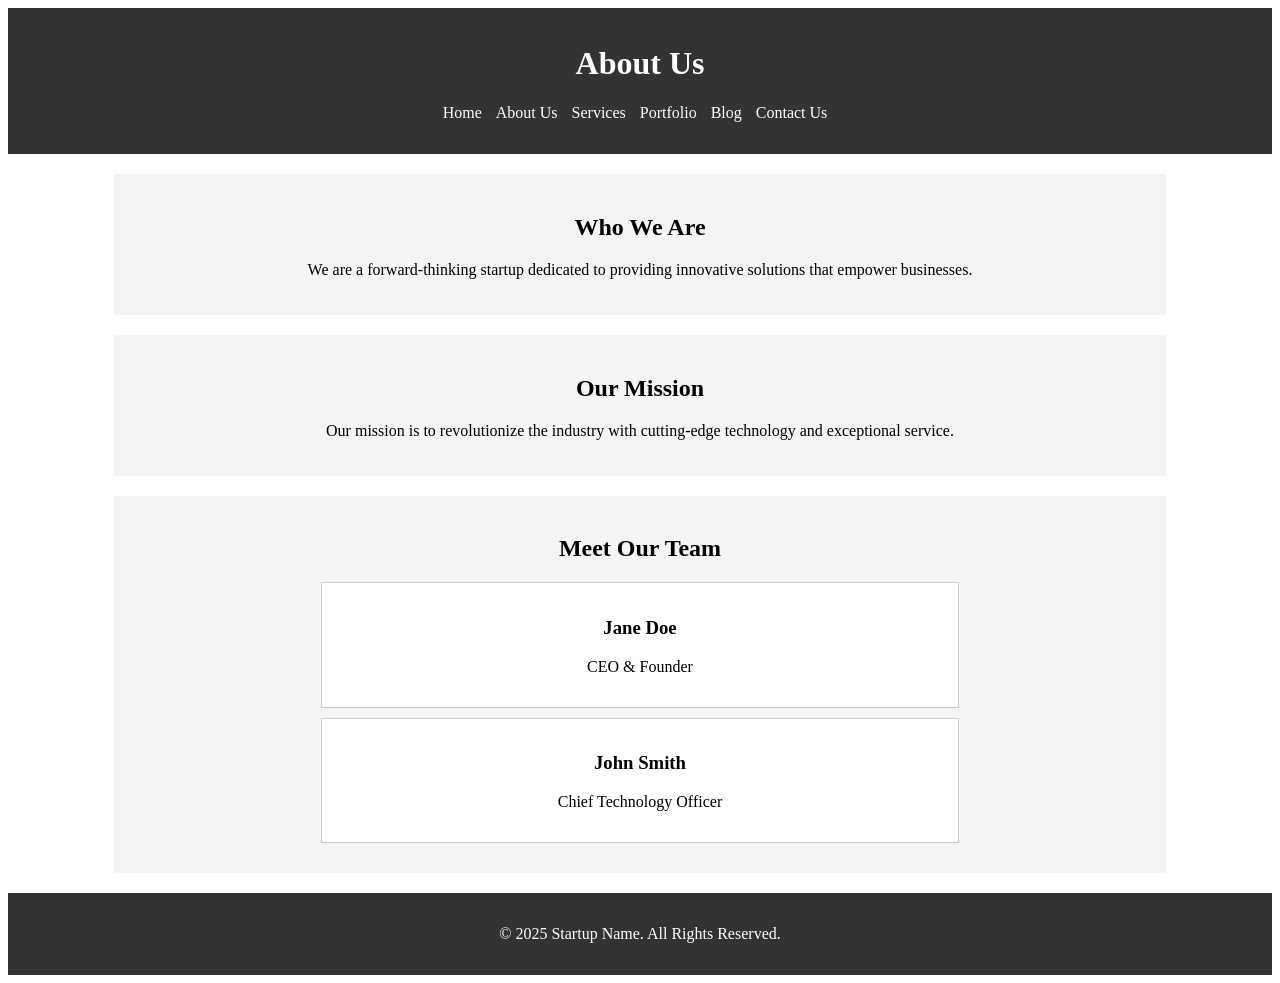
==== src/about.html @ 1f75f0af "add about.html and about.css" ====
<!DOCTYPE html>
<html lang="en">
<head>
    <meta charset="UTF-8">
    <meta name="viewport" content="width=device-width, initial-scale=1.0">
    <title>About Us - Startup Product</title>
    <link rel="stylesheet" href="../styles/about.css">
</head>
<body>
    <header>
        <h1>About Us</h1>
        <nav>
            <ul>
                <li><a href="./index.html">Home</a></li>
                <li><a href="./about.html">About Us</a></li>
                <li><a href="#">Services</a></li>
                <li><a href="#">Portfolio</a></li>
                <li><a href="#">Blog</a></li>
                <li><a href="#">Contact Us</a></li>
            </ul>
        </nav>
    </header>
    <main>
        <section id="company-info">
            <h2>Who We Are</h2>
            <p>We are a forward-thinking startup dedicated to providing innovative solutions that empower businesses.</p>
        </section>
        <section id="mission">
            <h2>Our Mission</h2>
            <p>Our mission is to revolutionize the industry with cutting-edge technology and exceptional service.</p>
        </section>
        <section id="team">
            <h2>Meet Our Team</h2>
            <div class="team-member">
                <h3>Jane Doe</h3>
                <p>CEO & Founder</p>
            </div>
            <div class="team-member">
                <h3>John Smith</h3>
                <p>Chief Technology Officer</p>
            </div>
        </section>
    </main>
    <footer>
        <p>&copy; 2025 Startup Name. All Rights Reserved.</p>
    </footer>
</body>
</html>
---- styles/about.css ----
header {
    background-color: #333;
    color: #fff;
    padding: 1rem;
    text-align: center;
}

nav ul {
    list-style: none;
    padding: 0;
}

nav ul li {
    display: inline;
    margin-right: 10px;
}

nav ul li a {
    color: #fff;
    text-decoration: none;
}

#company-info, #mission, #team {
    padding: 20px;
    text-align: center;
    background-color: #f4f4f4;
    margin: 20px auto;
    width: 80%;
}

.team-member {
    background-color: #fff;
    padding: 15px;
    margin: 10px auto;
    border: 1px solid #ccc;
    width: 60%;
    text-align: center;
}

footer {
    text-align: center;
    padding: 1rem;
    background-color: #333;
    color: #fff;
}
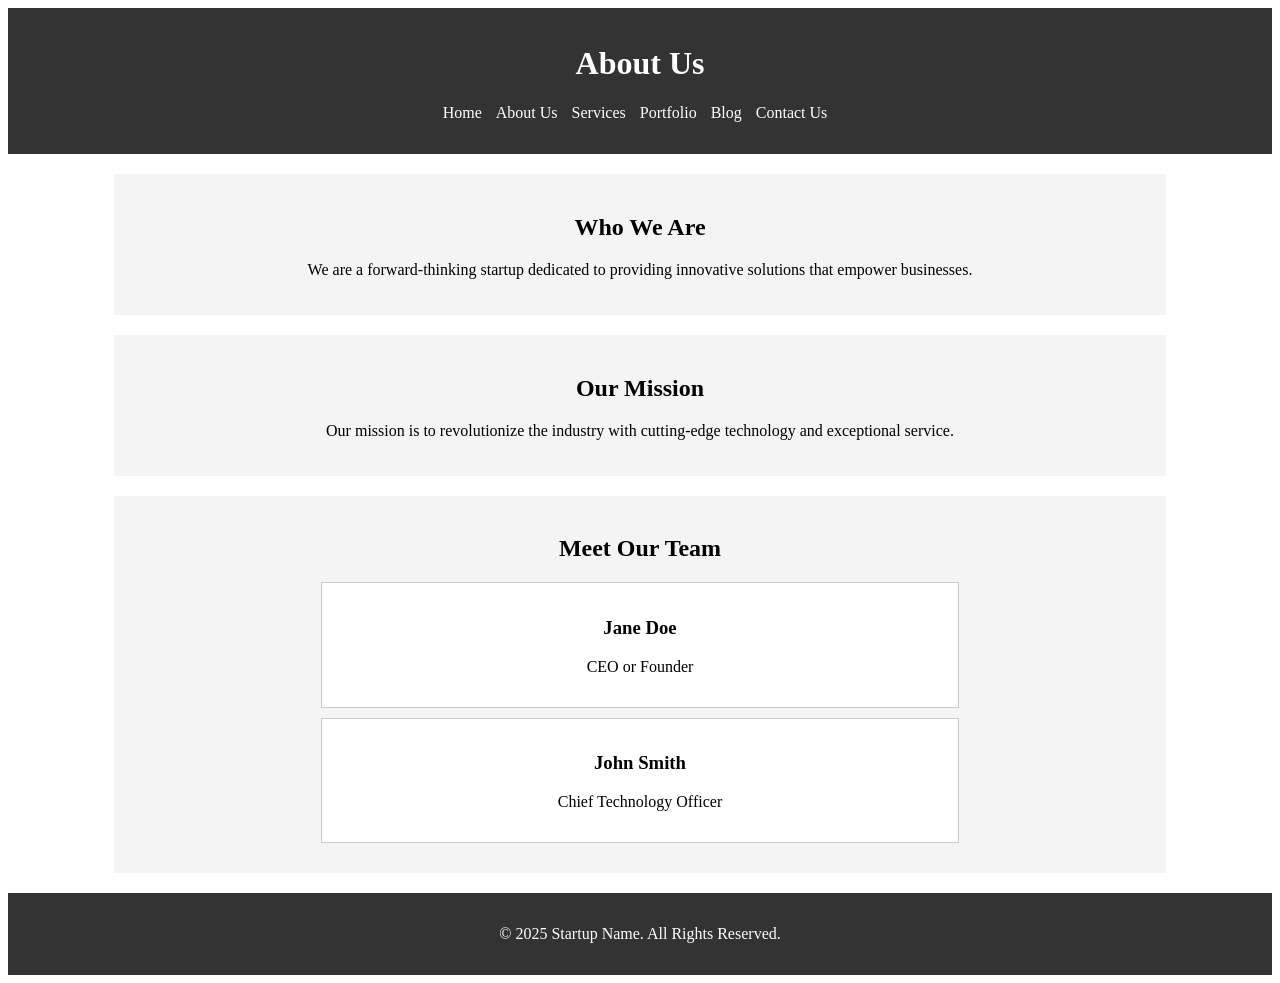
==== commit 1ed9fca0: "fix rule violation" ====
--- a/src/about.html
+++ b/src/about.html
@@ -33,7 +33,7 @@
             <h2>Meet Our Team</h2>
             <div class="team-member">
                 <h3>Jane Doe</h3>
-                <p>CEO & Founder</p>
+                <p>CEO or Founder</p>
             </div>
             <div class="team-member">
                 <h3>John Smith</h3>
